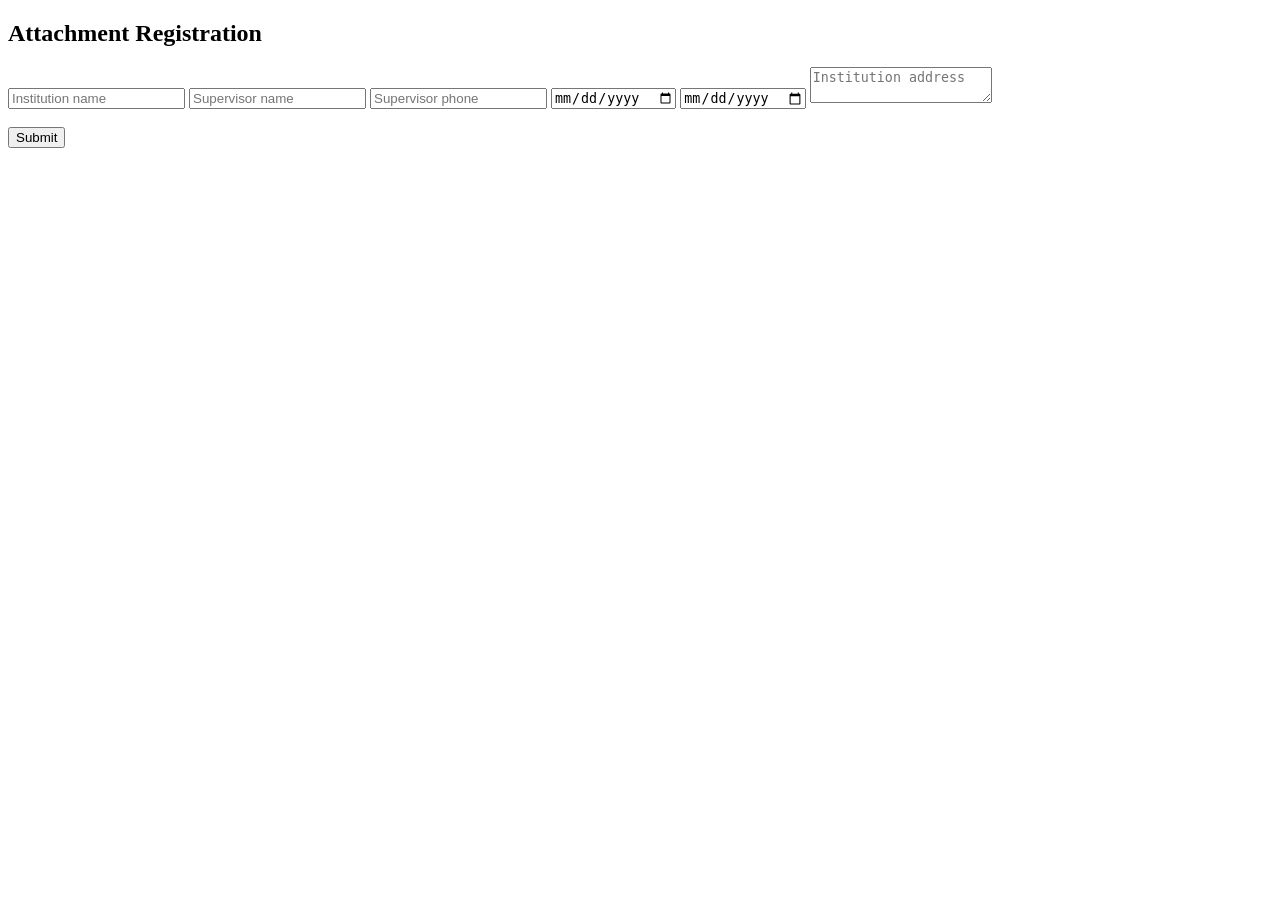
==== attachment.html @ 00a9163d "attachment.html" ====
<!DOCTYPE html>
<html>
<head>
    <title>Attachment Registration</title>
</head>

<body>

<h2>Attachment Registration</h2>

<input type="text" id="company" placeholder="Institution name">

<input type="text" id="supervisor" placeholder="Supervisor name">

<input type="text" id="phone" placeholder="Supervisor phone">

<input type="date" id="startDate">

<input type="date" id="endDate">

<textarea id="address"
placeholder="Institution address"></textarea>

<br><br>

<button onclick="submitAttachment()">
Submit
</button>

<p id="message"></p>

<script>

function submitAttachment() {

    const student =
        JSON.parse(localStorage.getItem("studentData"));

    const data = {
        studentNo: student.studentNo,
        company: document.getElementById("company").value,
        supervisor: document.getElementById("supervisor").value,
        phone: document.getElementById("phone").value,
        startDate: document.getElementById("startDate").value,
        endDate: document.getElementById("endDate").value,
        address: document.getElementById("address").value
    };

    console.log(data);
}

</script>

</body>
</html>
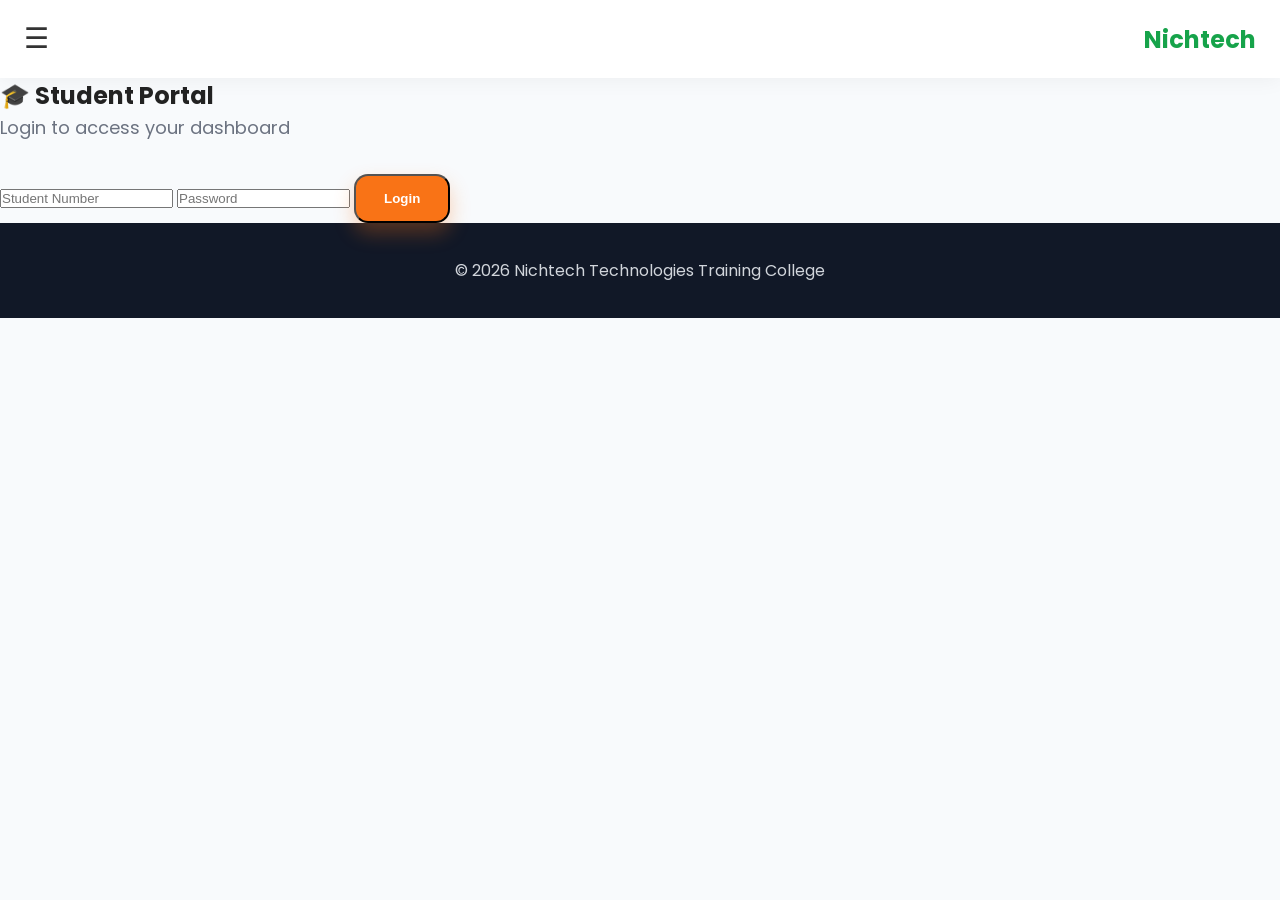
==== commit fcd0ba89: "attachment.html" ====
--- a/attachment.html
+++ b/attachment.html
@@ -1,55 +1,424 @@
 <!DOCTYPE html>
 <html>
+
 <head>
-    <title>Attachment Registration</title>
+
+<title>Attachment Registration - NICHTECH</title>
+
+<meta name="viewport" content="width=device-width, initial-scale=1">
+
+<style>
+
+*{
+margin:0;
+padding:0;
+box-sizing:border-box;
+font-family:Arial,sans-serif;
+}
+
+
+body{
+
+background:#f2f5f9;
+padding:20px;
+
+}
+
+
+.container{
+
+max-width:600px;
+margin:auto;
+
+background:white;
+border-radius:15px;
+overflow:hidden;
+box-shadow:0 4px 15px rgba(0,0,0,0.1);
+
+}
+
+
+
+.header{
+
+background:#0b5e2b;
+color:white;
+text-align:center;
+padding:25px;
+
+}
+
+
+.header img{
+
+width:80px;
+height:80px;
+border-radius:50%;
+background:white;
+padding:5px;
+
+}
+
+
+.header h2{
+
+margin-top:15px;
+font-size:22px;
+
+}
+
+
+
+.form-area{
+
+padding:25px;
+
+}
+
+
+.student-info{
+
+background:#f1f8f3;
+padding:15px;
+border-left:5px solid #0b5e2b;
+border-radius:8px;
+margin-bottom:20px;
+
+}
+
+
+.student-info p{
+
+font-size:16px;
+margin:5px;
+
+}
+
+
+
+label{
+
+font-weight:bold;
+color:#0b5e2b;
+
+}
+
+
+
+input, textarea{
+
+width:100%;
+padding:14px;
+margin:8px 0 15px;
+border:1px solid #ccc;
+border-radius:8px;
+font-size:16px;
+
+}
+
+
+
+textarea{
+
+height:100px;
+resize:none;
+
+}
+
+
+
+button{
+
+width:100%;
+padding:15px;
+background:#0b5e2b;
+color:white;
+border:none;
+border-radius:10px;
+font-size:18px;
+cursor:pointer;
+
+}
+
+
+button:hover{
+
+background:#08451f;
+
+}
+
+
+
+.back{
+
+display:block;
+text-align:center;
+margin-top:20px;
+text-decoration:none;
+color:#0b5e2b;
+font-weight:bold;
+
+}
+
+
+
+#message{
+
+text-align:center;
+margin-top:15px;
+font-weight:bold;
+
+}
+
+
+
+</style>
+
+
 </head>
 
+
 <body>
 
-<h2>Attachment Registration</h2>
-
-<input type="text" id="company" placeholder="Institution name">
-
-<input type="text" id="supervisor" placeholder="Supervisor name">
-
-<input type="text" id="phone" placeholder="Supervisor phone">
-
-<input type="date" id="startDate">
-
-<input type="date" id="endDate">
-
-<textarea id="address"
-placeholder="Institution address"></textarea>
-
-<br><br>
+
+<div class="container">
+
+
+<div class="header">
+
+<img src="logo.png">
+
+<h2>
+NICHTECH TECHNOLOGIES<br>
+TRAINING COLLEGE
+</h2>
+
+<p>
+Industrial Attachment Registration
+</p>
+
+</div>
+
+
+
+
+<div class="form-area">
+
+
+
+<div class="student-info">
+
+<p><b>Student Name:</b> 
+<span id="studentName"></span>
+</p>
+
+
+<p><b>Student Number:</b> 
+<span id="studentNumber"></span>
+</p>
+
+
+</div>
+
+
+
+
+
+<label>Institution / Company Name</label>
+
+<input 
+type="text" 
+id="company"
+placeholder="Enter institution name">
+
+
+
+
+
+<label>Supervisor Name</label>
+
+<input 
+type="text"
+id="supervisor"
+placeholder="Enter supervisor name">
+
+
+
+
+
+<label>Supervisor Phone Number</label>
+
+<input 
+type="text"
+id="phone"
+placeholder="Enter phone number">
+
+
+
+
+
+<label>Attachment Start Date</label>
+
+<input 
+type="date"
+id="startDate">
+
+
+
+
+
+<label>Attachment End Date</label>
+
+<input 
+type="date"
+id="endDate">
+
+
+
+
+
+<label>Institution Address</label>
+
+<textarea
+id="address"
+placeholder="Enter institution address">
+</textarea>
+
+
+
+
 
 <button onclick="submitAttachment()">
-Submit
+
+Submit Attachment Registration
+
 </button>
 
+
 <p id="message"></p>
 
+
+
+<a href="dashboard.html" class="back">
+← Back to Dashboard
+</a>
+
+
+
+</div>
+
+
+</div>
+
+
+
+
+
 <script>
 
-function submitAttachment() {
-
-    const student =
-        JSON.parse(localStorage.getItem("studentData"));
-
-    const data = {
-        studentNo: student.studentNo,
-        company: document.getElementById("company").value,
-        supervisor: document.getElementById("supervisor").value,
-        phone: document.getElementById("phone").value,
-        startDate: document.getElementById("startDate").value,
-        endDate: document.getElementById("endDate").value,
-        address: document.getElementById("address").value
-    };
-
-    console.log(data);
-}
+
+// CHECK LOGIN
+
+const student = JSON.parse(localStorage.getItem("studentData"));
+
+
+
+if(!student){
+
+window.location.href="portal.html";
+
+}
+
+else{
+
+
+document.getElementById("studentName").innerText =
+student.name || "Not Available";
+
+
+document.getElementById("studentNumber").innerText =
+student.studentId || "Not Available";
+
+
+}
+
+
+
+
+
+
+function submitAttachment(){
+
+
+
+const attachment = {
+
+
+studentName:
+student.name,
+
+
+studentNumber:
+student.studentId,
+
+
+company:
+document.getElementById("company").value,
+
+
+supervisor:
+document.getElementById("supervisor").value,
+
+
+phone:
+document.getElementById("phone").value,
+
+
+startDate:
+document.getElementById("startDate").value,
+
+
+endDate:
+document.getElementById("endDate").value,
+
+
+address:
+document.getElementById("address").value
+
+
+};
+
+
+
+
+
+// SAVE TEMPORARILY
+
+localStorage.setItem(
+"attachmentData",
+JSON.stringify(attachment)
+);
+
+
+
+
+document.getElementById("message").innerHTML =
+"Attachment details submitted successfully!";
+
+
+
+console.log(attachment);
+
+
+
+}
+
+
 
 </script>
 
+
 </body>
+
+
 </html>
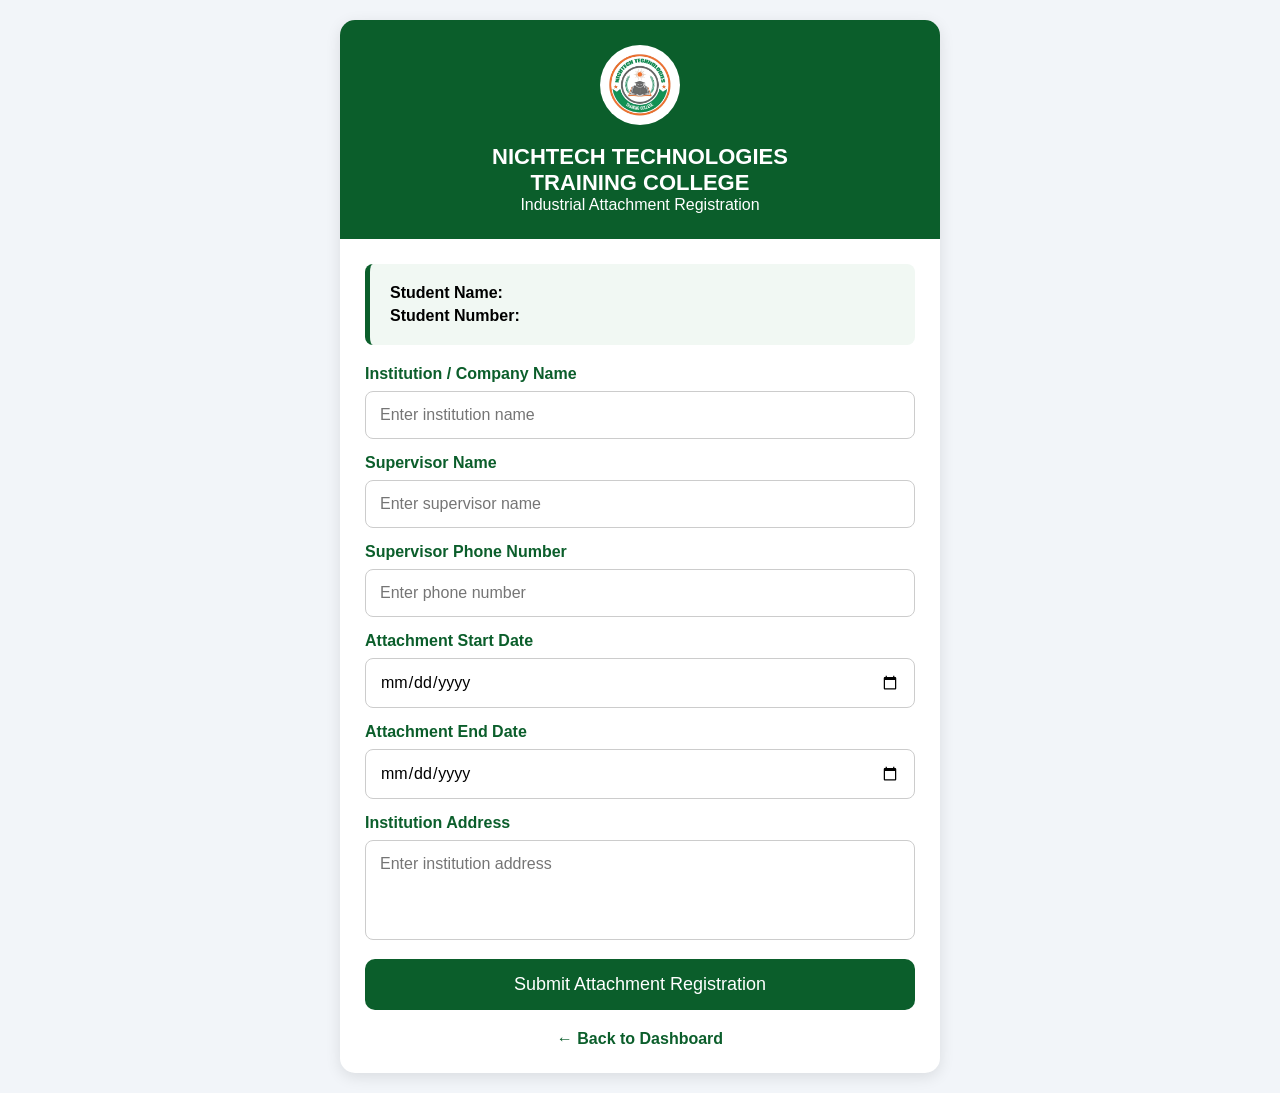
==== commit e519090a: "attachment.html" ====
--- a/attachment.html
+++ b/attachment.html
@@ -350,43 +350,66 @@
 function submitAttachment(){
 
 
-
 const attachment = {
 
-
-studentName:
-student.name,
-
-
-studentNumber:
-student.studentId,
-
-
-company:
-document.getElementById("company").value,
-
-
-supervisor:
-document.getElementById("supervisor").value,
-
-
-phone:
-document.getElementById("phone").value,
-
-
-startDate:
-document.getElementById("startDate").value,
-
-
-endDate:
-document.getElementById("endDate").value,
-
-
-address:
-document.getElementById("address").value
-
+studentName: student.name,
+
+studentNumber: student.studentId,
+
+company: document.getElementById("company").value,
+
+supervisor: document.getElementById("supervisor").value,
+
+phone: document.getElementById("phone").value,
+
+startDate: document.getElementById("startDate").value,
+
+endDate: document.getElementById("endDate").value,
+
+address: document.getElementById("address").value
 
 };
+
+
+
+fetch("https://script.google.com/macros/s/AKfycbwM5dwST8GJ-1CyWcqP_59FICBw_QPOaNeD_sLSUuZ_fqc8nrQJ_wKhyLH6KWepbuLjpA/exec",
+{
+
+method:"POST",
+
+body:JSON.stringify(attachment)
+
+})
+
+.then(response => response.text())
+
+.then(result => {
+
+
+document.getElementById("message").innerHTML =
+"✅ Attachment submitted successfully!";
+
+
+console.log(result);
+
+
+})
+
+
+.catch(error=>{
+
+
+document.getElementById("message").innerHTML =
+"❌ Submission failed";
+
+
+console.log(error);
+
+
+});
+
+
+}
 
 
 
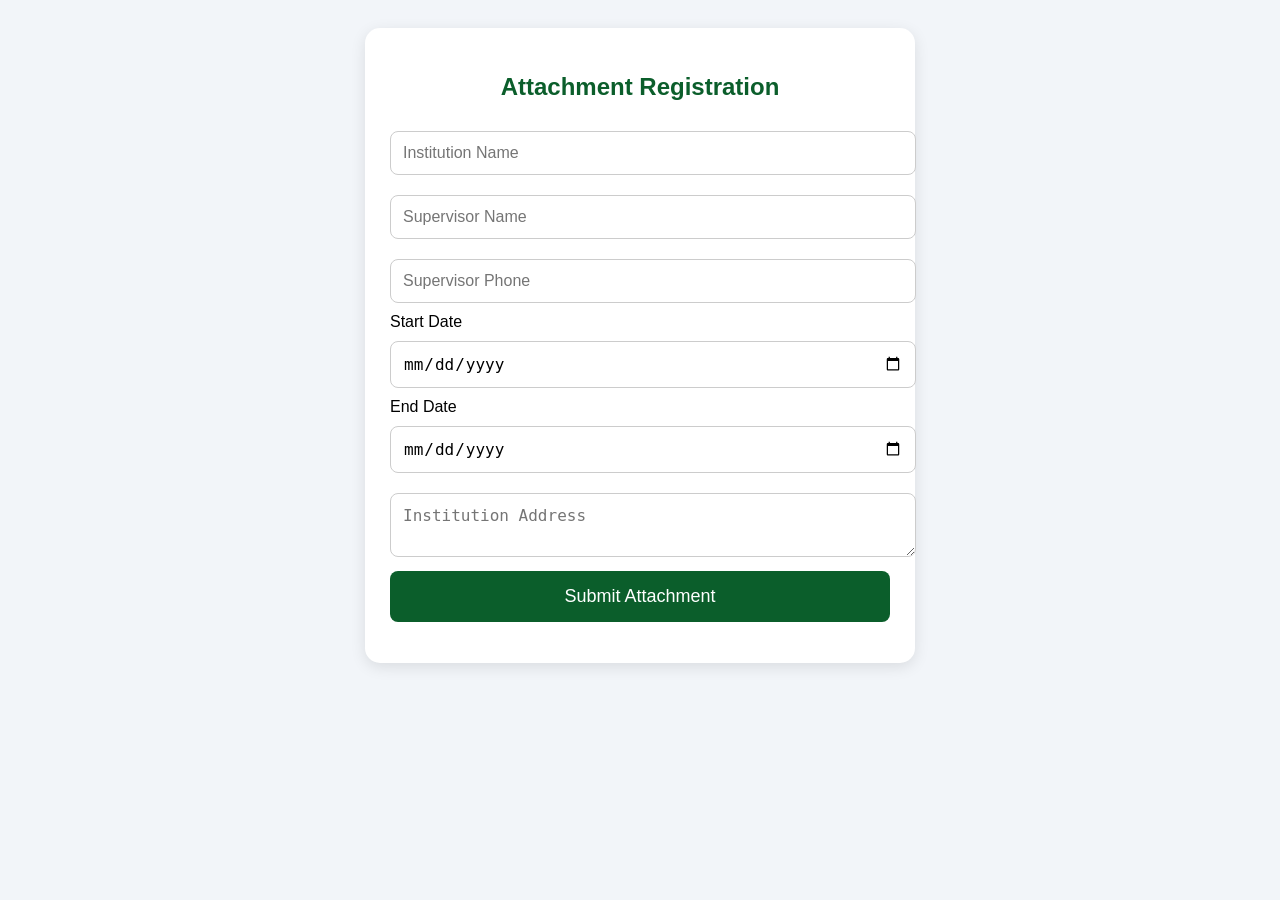
==== commit 5bea4551: "attachment.html" ====
--- a/attachment.html
+++ b/attachment.html
@@ -1,180 +1,73 @@
 <!DOCTYPE html>
 <html>
-
 <head>
 
-<title>Attachment Registration - NICHTECH</title>
+<title>Attachment Registration</title>
 
 <meta name="viewport" content="width=device-width, initial-scale=1">
 
 <style>
 
-*{
-margin:0;
-padding:0;
-box-sizing:border-box;
-font-family:Arial,sans-serif;
-}
-
-
 body{
-
-background:#f2f5f9;
-padding:20px;
-
-}
-
+    font-family:Arial,sans-serif;
+    background:#f2f5f9;
+    padding:20px;
+}
 
 .container{
-
-max-width:600px;
-margin:auto;
-
-background:white;
-border-radius:15px;
-overflow:hidden;
-box-shadow:0 4px 15px rgba(0,0,0,0.1);
-
-}
-
-
-
-.header{
-
-background:#0b5e2b;
-color:white;
-text-align:center;
-padding:25px;
-
-}
-
-
-.header img{
-
-width:80px;
-height:80px;
-border-radius:50%;
-background:white;
-padding:5px;
-
-}
-
-
-.header h2{
-
-margin-top:15px;
-font-size:22px;
-
-}
-
-
-
-.form-area{
-
-padding:25px;
-
-}
-
-
-.student-info{
-
-background:#f1f8f3;
-padding:15px;
-border-left:5px solid #0b5e2b;
-border-radius:8px;
-margin-bottom:20px;
-
-}
-
-
-.student-info p{
-
-font-size:16px;
-margin:5px;
-
-}
-
-
-
-label{
-
-font-weight:bold;
-color:#0b5e2b;
-
-}
-
-
+    background:white;
+    padding:25px;
+    border-radius:15px;
+    max-width:500px;
+    margin:auto;
+    box-shadow:0 4px 15px rgba(0,0,0,0.1);
+}
+
+h2{
+    text-align:center;
+    color:#0b5e2b;
+}
 
 input, textarea{
 
-width:100%;
-padding:14px;
-margin:8px 0 15px;
-border:1px solid #ccc;
-border-radius:8px;
-font-size:16px;
-
-}
-
-
-
-textarea{
-
-height:100px;
-resize:none;
-
-}
-
-
+    width:100%;
+    padding:12px;
+    margin:10px 0;
+    border:1px solid #ccc;
+    border-radius:8px;
+    font-size:16px;
+
+}
 
 button{
 
-width:100%;
-padding:15px;
-background:#0b5e2b;
-color:white;
-border:none;
-border-radius:10px;
-font-size:18px;
-cursor:pointer;
-
-}
-
+    width:100%;
+    background:#0b5e2b;
+    color:white;
+    padding:15px;
+    border:none;
+    border-radius:8px;
+    font-size:18px;
+    cursor:pointer;
+
+}
 
 button:hover{
 
-background:#08451f;
-
-}
-
-
-
-.back{
-
-display:block;
-text-align:center;
-margin-top:20px;
-text-decoration:none;
-color:#0b5e2b;
-font-weight:bold;
-
-}
-
-
+    background:#08451f;
+
+}
 
 #message{
 
-text-align:center;
-margin-top:15px;
-font-weight:bold;
-
-}
-
-
+    text-align:center;
+    margin-top:15px;
+    font-weight:bold;
+
+}
 
 </style>
 
-
 </head>
 
 
@@ -184,227 +77,151 @@
 <div class="container">
 
 
-<div class="header">
-
-<img src="logo.png">
-
-<h2>
-NICHTECH TECHNOLOGIES<br>
-TRAINING COLLEGE
-</h2>
-
-<p>
-Industrial Attachment Registration
-</p>
+<h2>Attachment Registration</h2>
+
+
+<input type="text" id="company" placeholder="Institution Name">
+
+
+<input type="text" id="supervisor" placeholder="Supervisor Name">
+
+
+<input type="text" id="phone" placeholder="Supervisor Phone">
+
+
+<label>Start Date</label>
+
+<input type="date" id="startDate">
+
+
+<label>End Date</label>
+
+<input type="date" id="endDate">
+
+
+<textarea id="address" placeholder="Institution Address"></textarea>
+
+
+<button onclick="submitAttachment()">
+Submit Attachment
+</button>
+
+
+<p id="message"></p>
+
 
 </div>
 
 
 
-
-<div class="form-area">
-
-
-
-<div class="student-info">
-
-<p><b>Student Name:</b> 
-<span id="studentName"></span>
-</p>
-
-
-<p><b>Student Number:</b> 
-<span id="studentNumber"></span>
-</p>
-
-
-</div>
-
-
-
-
-
-<label>Institution / Company Name</label>
-
-<input 
-type="text" 
-id="company"
-placeholder="Enter institution name">
-
-
-
-
-
-<label>Supervisor Name</label>
-
-<input 
-type="text"
-id="supervisor"
-placeholder="Enter supervisor name">
-
-
-
-
-
-<label>Supervisor Phone Number</label>
-
-<input 
-type="text"
-id="phone"
-placeholder="Enter phone number">
-
-
-
-
-
-<label>Attachment Start Date</label>
-
-<input 
-type="date"
-id="startDate">
-
-
-
-
-
-<label>Attachment End Date</label>
-
-<input 
-type="date"
-id="endDate">
-
-
-
-
-
-<label>Institution Address</label>
-
-<textarea
-id="address"
-placeholder="Enter institution address">
-</textarea>
-
-
-
-
-
-<button onclick="submitAttachment()">
-
-Submit Attachment Registration
-
-</button>
-
-
-<p id="message"></p>
-
-
-
-<a href="dashboard.html" class="back">
-← Back to Dashboard
-</a>
-
-
-
-</div>
-
-
-</div>
-
-
-
-
-
 <script>
 
 
-// CHECK LOGIN
-
-const student = JSON.parse(localStorage.getItem("studentData"));
+function submitAttachment(){
+
+
+const student =
+JSON.parse(localStorage.getItem("studentData"));
 
 
 
 if(!student){
 
-window.location.href="portal.html";
+alert("Please login first");
+
+return;
+
+}
+
+
+
+const data = {
+
+
+studentNumber: student.studentNo,
+
+studentName: student.name,
+
+
+company:
+document.getElementById("company").value,
+
+
+supervisor:
+document.getElementById("supervisor").value,
+
+
+phone:
+document.getElementById("phone").value,
+
+
+startDate:
+document.getElementById("startDate").value,
+
+
+endDate:
+document.getElementById("endDate").value,
+
+
+address:
+document.getElementById("address").value
+
+
+};
+
+
+
+document.getElementById("message").innerHTML =
+"Submitting...";
+
+
+
+fetch(
+"https://script.google.com/macros/s/AKfycbzvOuZXwfxgpVi5QE8g13VPDkIAwU19J749ZydyIntYgVp0vpKc0dkyioc8jpA1mJQVEw/exec",
+{
+
+method:"POST",
+
+body:JSON.stringify(data)
+
+}
+
+)
+
+.then(response=>response.json())
+
+.then(result=>{
+
+
+if(result.status=="success"){
+
+
+document.getElementById("message").innerHTML =
+"Attachment submitted successfully!";
+
 
 }
 
 else{
 
 
-document.getElementById("studentName").innerText =
-student.name || "Not Available";
-
-
-document.getElementById("studentNumber").innerText =
-student.studentId || "Not Available";
-
-
-}
-
-
-
-
-
-
-function submitAttachment(){
-
-
-const attachment = {
-
-studentName: student.name,
-
-studentNumber: student.studentId,
-
-company: document.getElementById("company").value,
-
-supervisor: document.getElementById("supervisor").value,
-
-phone: document.getElementById("phone").value,
-
-startDate: document.getElementById("startDate").value,
-
-endDate: document.getElementById("endDate").value,
-
-address: document.getElementById("address").value
-
-};
-
-
-
-fetch("https://script.google.com/macros/s/AKfycbwM5dwST8GJ-1CyWcqP_59FICBw_QPOaNeD_sLSUuZ_fqc8nrQJ_wKhyLH6KWepbuLjpA/exec",
-{
-
-method:"POST",
-
-body:JSON.stringify(attachment)
+document.getElementById("message").innerHTML =
+"Submission failed";
+
+}
+
 
 })
 
-.then(response => response.text())
-
-.then(result => {
-
-
-document.getElementById("message").innerHTML =
-"✅ Attachment submitted successfully!";
-
-
-console.log(result);
-
-
-})
-
 
 .catch(error=>{
 
 
-document.getElementById("message").innerHTML =
-"❌ Submission failed";
-
-
 console.log(error);
 
+document.getElementById("message").innerHTML =
+"Network error";
+
 
 });
 
@@ -413,35 +230,8 @@
 
 
 
-
-
-// SAVE TEMPORARILY
-
-localStorage.setItem(
-"attachmentData",
-JSON.stringify(attachment)
-);
-
-
-
-
-document.getElementById("message").innerHTML =
-"Attachment details submitted successfully!";
-
-
-
-console.log(attachment);
-
-
-
-}
-
-
-
 </script>
 
 
 </body>
-
-
 </html>
